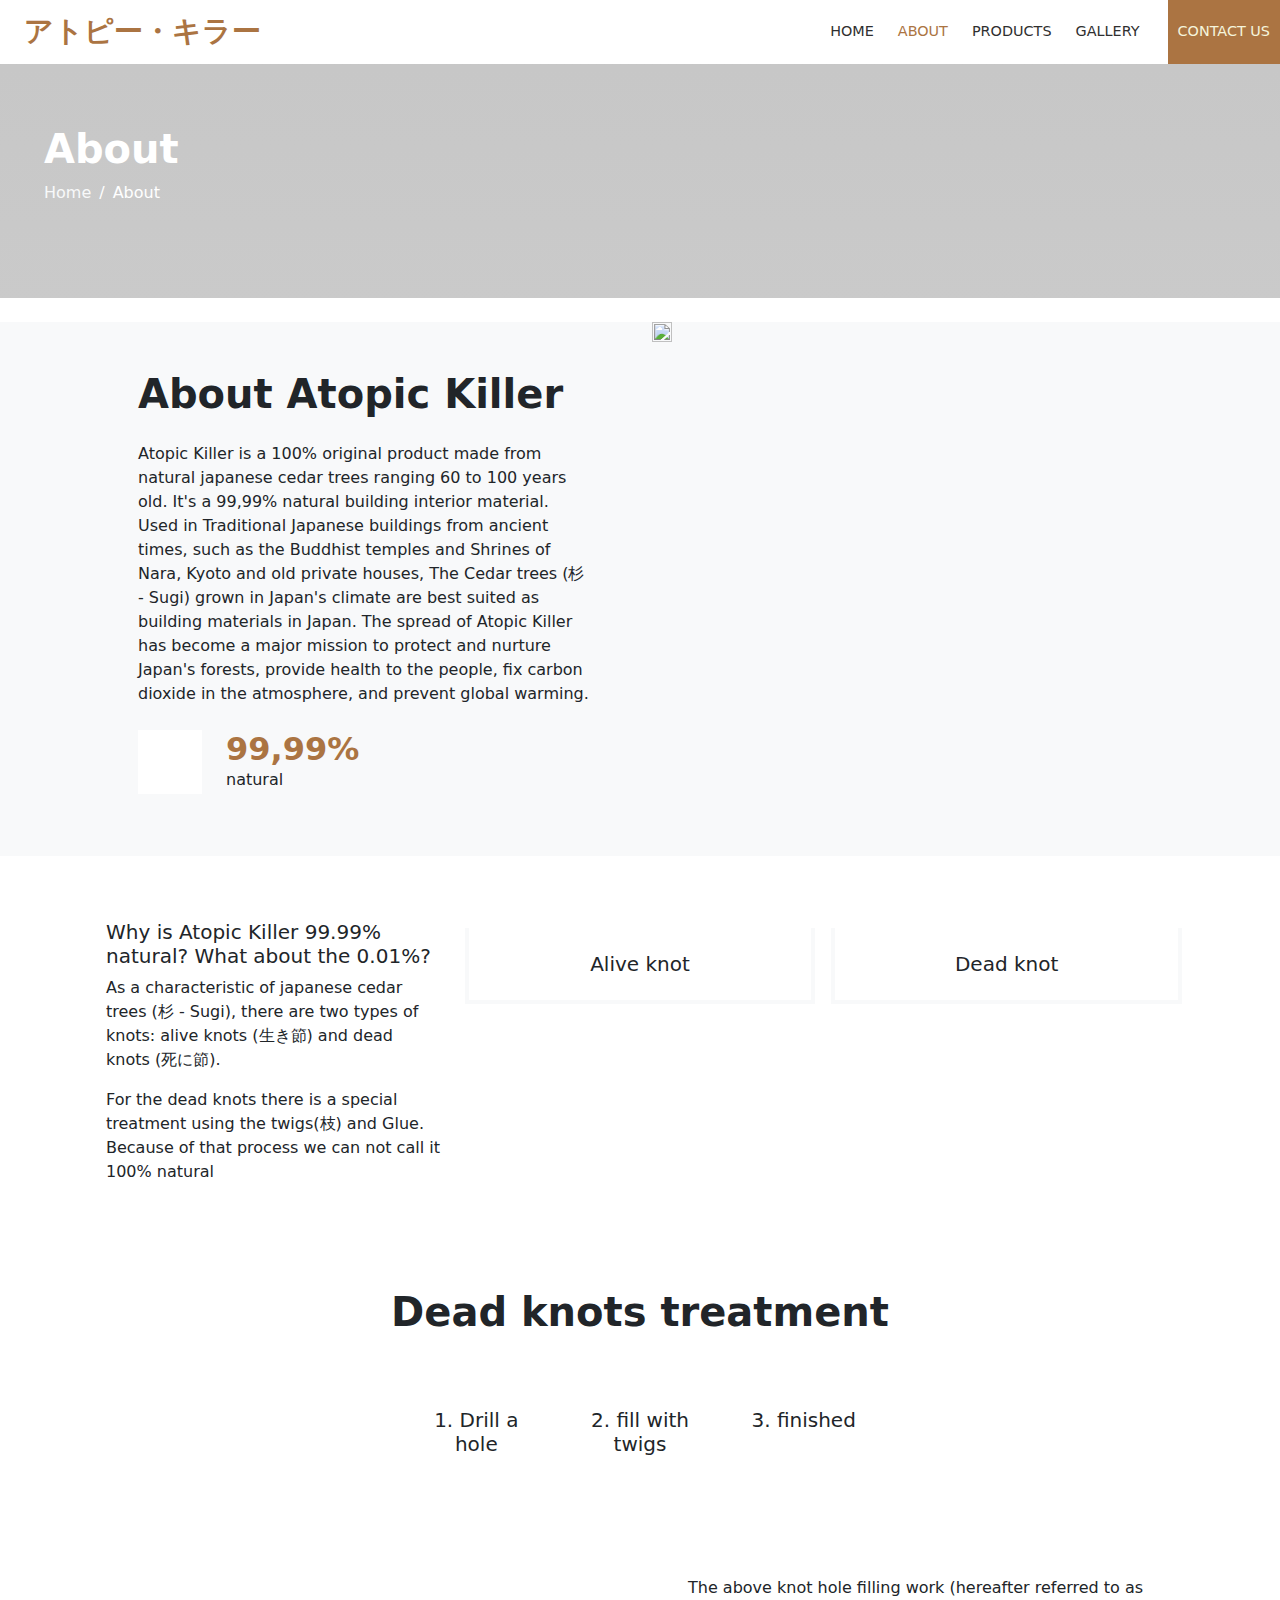
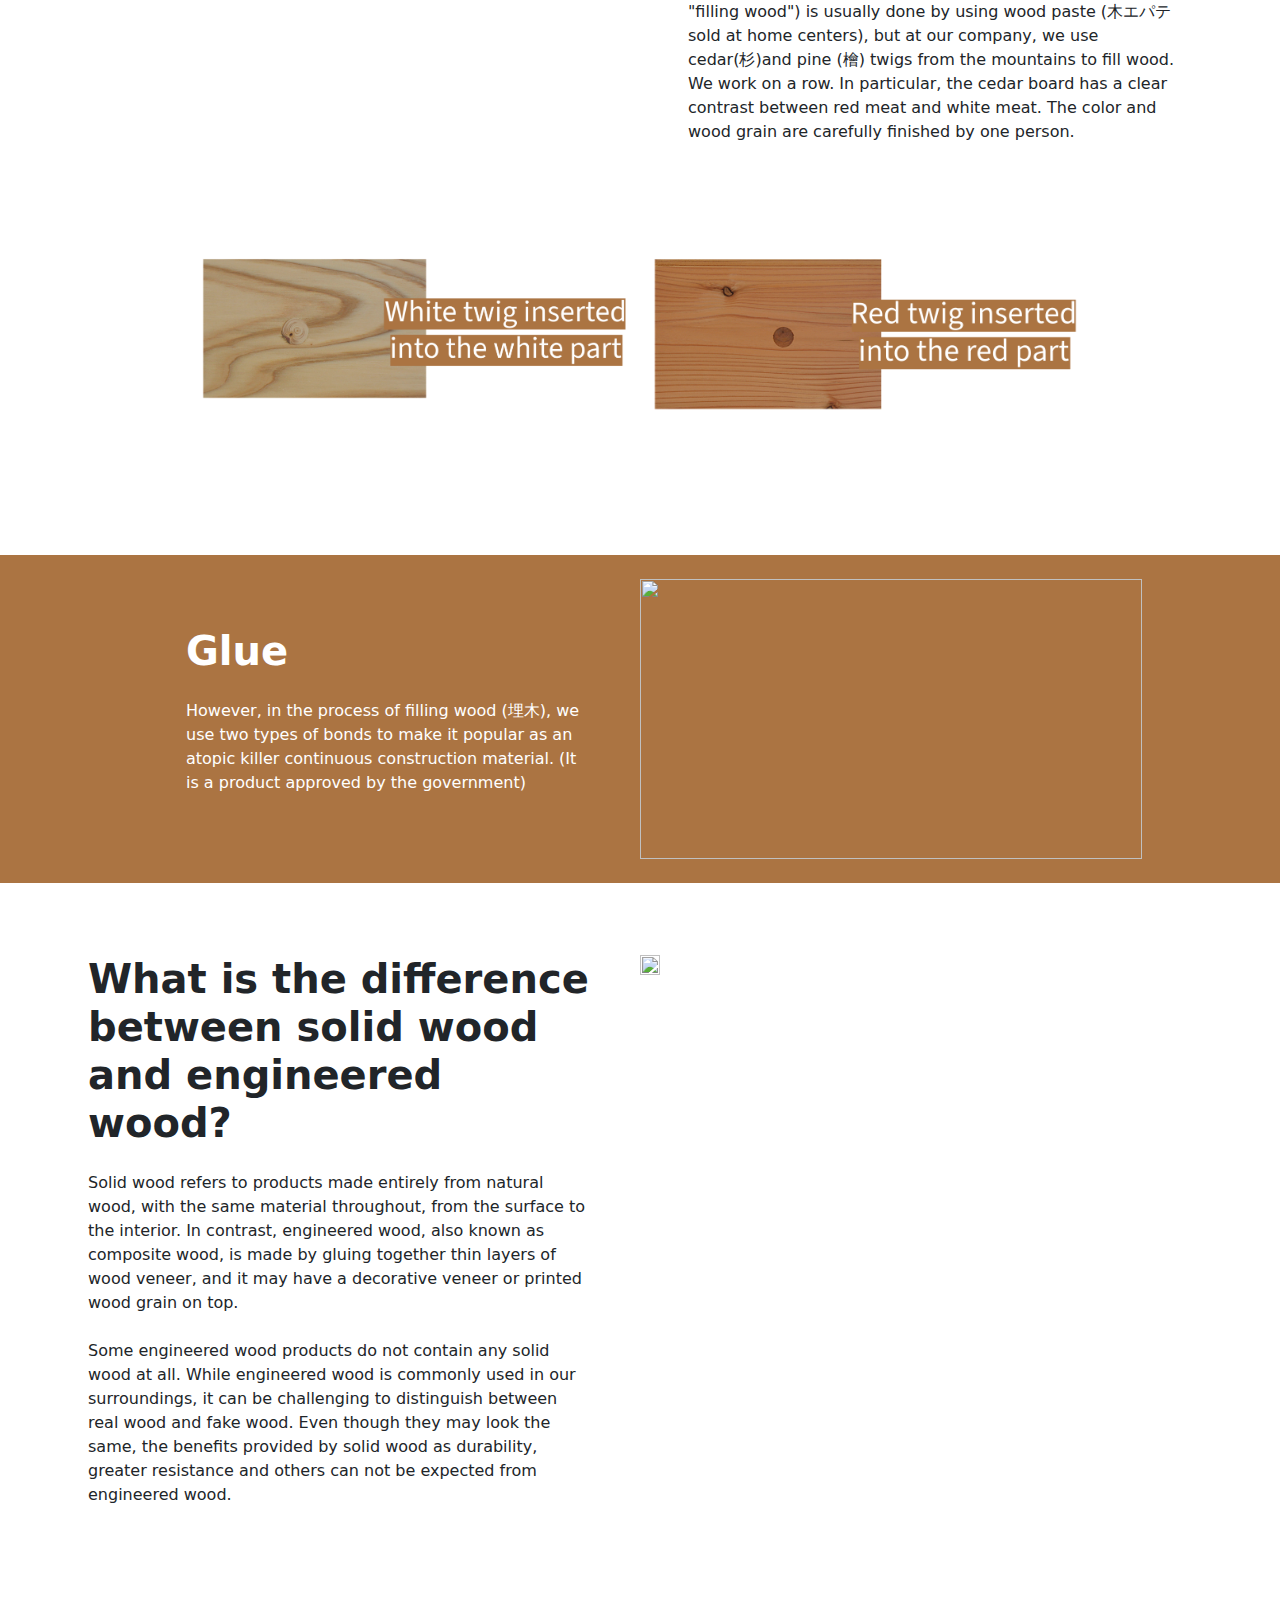
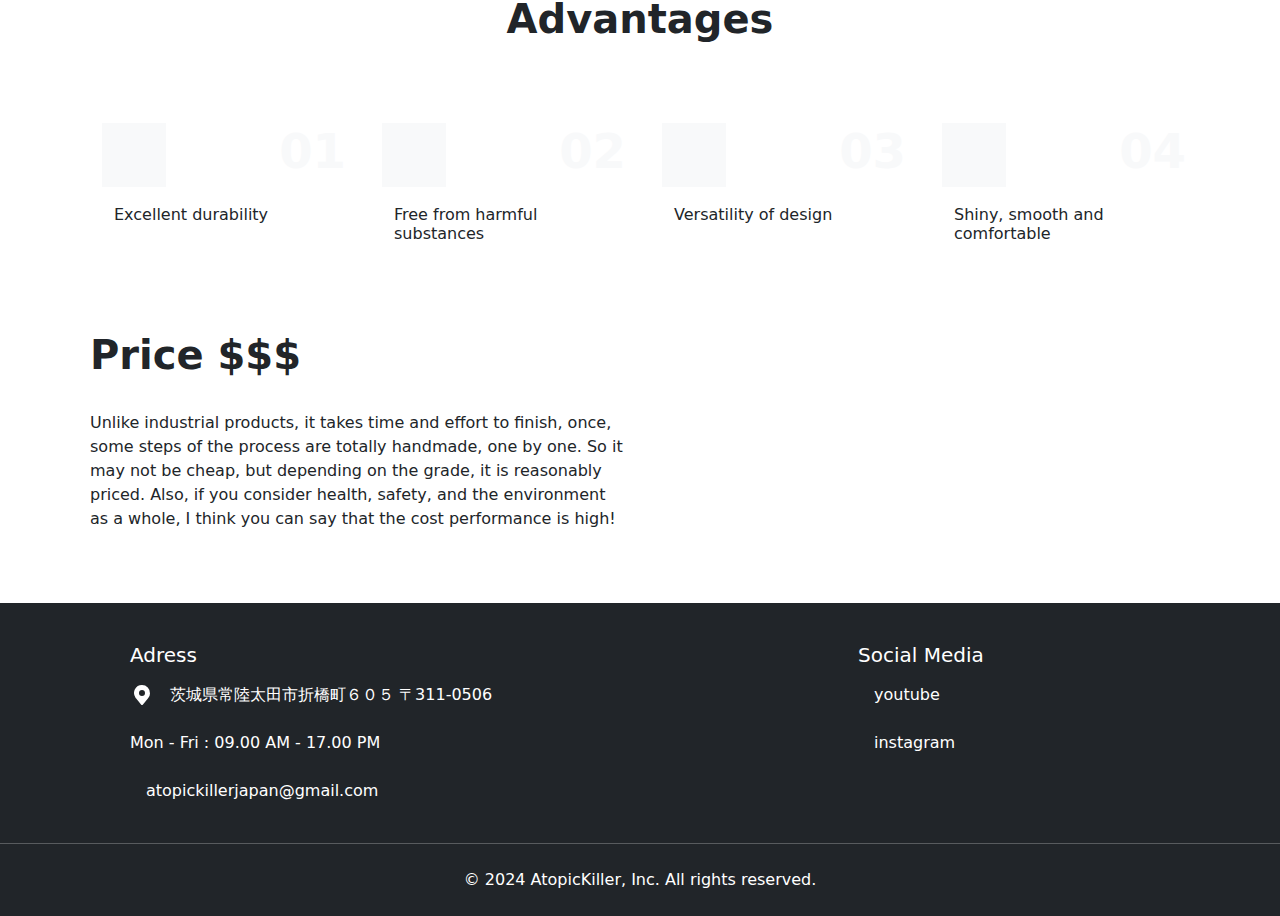
==== about.html @ 1cf499ae "primeiro commit" ====
<!doctype html>
<html lang="en">
  <head>
    <meta charset="utf-8">
    <meta name="viewport" content="width=device-width, initial-scale=1">
    <title>アトピー・キラーDEMO</title>
    <link href="https://cdn.jsdelivr.net/npm/bootstrap@5.3.3/dist/css/bootstrap.min.css" rel="stylesheet" integrity="sha384-QWTKZyjpPEjISv5WaRU9OFeRpok6YctnYmDr5pNlyT2bRjXh0JMhjY6hW+ALEwIH" crossorigin="anonymous">
    <link rel="stylesheet" href="style.css">
    <link rel="apple-touch-icon" sizes="180x180" href="favicon_io/apple-touch-icon.png">
    <link rel="icon" type="image/png" sizes="32x32" href="favicon_io/favicon-32x32.png">
    <link rel="icon" type="image/png" sizes="16x16" href="favicon_io/favicon-16x16.png">
    <script type="module" src="https://unpkg.com/boxicons@2.1.4/dist/boxicons.js"></script>
  </head>
  
  <body class="m-0 p-0">
    <header>
      <nav class="navbar navbar-expand-lg fixed-top py-2 p-lg-0 ">
        <a class="nav-link brand fw-bolder px-4" href="index.html" style="font-size: 1.8rem;">アトピー・キラー</a>
        <button class="navbar-toggler" type="button" data-bs-toggle="collapse" data-bs-target="#navbarNav" aria-controls="navbarNav" aria-expanded="false" aria-label="Toggle navigation">
          <span class="navbar-toggler-icon"></span>
        </button>
        <div class="collapse navbar-collapse p-4 p-lg-0" id="navbarNav" style="font-size:0.9rem;">
          <ul class="navbar-nav ms-auto">
            <li class="nav-item mx-1">
              <a class="nav-link link-sec" aria-current="page" href="index.html">HOME</a>
            </li>
            <li class="nav-item mx-1">
              <a class="nav-link  txt-marrom" href="about.html">ABOUT</a>
            </li>
            <li class="nav-item mx-1">
              <a class="nav-link link-sec" href="products.html">PRODUCTS</a>
            </li>
            <li class="nav-item mx-1">
              <a class="nav-link link-sec " href="gallery.html">GALLERY</a>
            </li>
          </ul>
        </div>
        <a class="nav-link btn-marrom rounded-0 d-none d-lg-flex ms-3 my-0 py-3 align-items-center"  style="height: 4rem; font-size: 0.9rem;" href="index.html#contact"><p class="mt-3">CONTACT US </p><box-icon name='right-arrow-alt' size="sm" color="beige"></box-icon></a>
      </nav>
    </header>
  <main style="margin-top: 3rem;">
    <div class=" d-flex align-items-center container-fluid w-100" style="height: 250px; background:linear-gradient( rgba(53, 53, 53, 0.278),  rgba(53, 53, 53, 0.264)), URL(https://live.staticflickr.com/65535/53167631909_a64d02c6c8_b.jpg); background-repeat: no-repeat;  background-size: cover;  background-position: center center;" >
      <div class="m-4 p-2 text-white">
          <h1 class=" fw-bold" style="font-size: 2.5rem;">About</h1>
          <div class="d-flex">
            <a href="index.html" class="pe-2 link-light text-decoration-none">Home</a>
            <div class="d-flex">
              <p>/</p>
              <p class="ps-2">About</p>
            </div>      
          </div>
      </div>      
    </div>
    <section>
      <div class="container-fluid p-0 my-4 bg-light">
      <div class="d-flex justify-content-center">
        <div class="row d-flex flex-wrap-reverse max-wi">
          <div class="col-lg-6 p-5">
            <h1 class="fw-bolder">About Atopic Killer</h1>
            <p class="pt-3">Atopic Killer is a 100% original product made from natural japanese cedar trees ranging 60 to 100 years old. It's a 99,99% natural building interior material.
              Used in Traditional Japanese buildings from ancient times, such as the Buddhist temples and Shrines of Nara, Kyoto and old private houses, The Cedar trees (杉 - Sugi) grown in Japan's climate are best suited as building materials in Japan.
              The spread of Atopic Killer has become a major mission to protect and nurture Japan's forests, provide health to the people, fix carbon dioxide in the atmosphere, and prevent global warming.</p>
            <div class="d-flex mt-4">
              <div class="bg-white d-flex justify-content-center align-items-center" style="height: 4rem; width: 4rem;">
                <box-icon name="check" color="#ab7442" size="lg" width="100%"></box-icon>
              </div>
              <div class="ms-4 ">
                <h2 class="mb-0 fw-bold txt-marrom">99,99%</h2>
                <p>natural</p>
              </div>
            </div>
              
          </div>
          <div class="col-lg-6 col-12">
            <div class="overflow-hidden" style="height: fit-content; width: fit-content">
             <img class="img img-fluid w-100 h-100" style="object-fit: cover;" alt="" src="https://live.staticflickr.com/65535/53167509451_a701fb99dd_b.jpg">
            </div>
          </div>
        </div>
      </div>  
      </div>
    </section>
    <section>
      <div class="container my-4 py-4 ">
        <div class="d-flex justify-content-center">
          <div class="row max-wi p-2 p-sm-0">
          <div class="col-12 col-md-4 p-sm-3 p-5">
            <h5>Why is Atopic Killer 99.99% natural? What about the 0.01%?</h5>
            <p>As a characteristic of japanese cedar trees (杉 - Sugi), there are two types of knots: alive knots (生き節) and dead knots (死に節).</p>
            <p>For the dead knots there is a special treatment using the twigs(枝) and Glue. Because of that process we can not call it 100% natural</p>
          </div>
          <div class="col-12 col-md-8 d-flex px-5 px-md-0">
            <div class="col-6 px-2">
              <div>
                <div class="overflow-hidden" style="height: fit-content; width: fit-content">
                  <img class="img" width="100%" src="https://live.staticflickr.com/65535/53167715219_7b3183a67c_b.jpg" alt="">
                </div>
                <h5 class="text-center py-4 border border-top-0 border-4 border-light">Alive knot</h5>
              </div>
            </div>
            <div class="col-6 px-2">
              <div class="overflow-hidden" style="height: fit-content; width: fit-content">
               <img class="img" width="100%" src="https://live.staticflickr.com/65535/53166924657_f0ff651159_b.jpg" alt="">
              </div>
              <h5 class="text-center py-4 border border-top-0 border-4 border-light">Dead knot</h5>
            </div>
          </div>
        </div>
        </div>        
      </div>
    </section>
    <section>
      <div class="container p-5 p-sm-0">
        <h1 class="text-center fw-bold mt-5">Dead knots treatment</h1>
        <div class="d-flex justify-content-center mt-5 mt-sm-0">
          <div class="text-center row row-cols-1 row-cols-md-3 row-cols-sm-2 pt-lg-4 pt-2 pb-5 max-wi">
          <div class="col p-5 pt-0 p-sm-3">
            <div class="overflow-hidden" style="height: fit-content; width: fit-content">
              <img class="img" width="100%" src="https://live.staticflickr.com/65535/53167715764_a9e0957e61_b.jpg" alt="">
            </div>
            <h5>1. Drill a hole</h5>
          </div>
          <div class="col p-5 pt-0 p-sm-3">
            <div class="overflow-hidden" style="height: fit-content; width: fit-content">
              <img class="img" width="100%" src="https://live.staticflickr.com/65535/53167949455_4ab462ef5a_b.jpg" alt="">
            </div>
            <h5>2. fill with twigs</h5>
          </div>
          <div class="col p-5 py-0 p-sm-3">
            <div class="overflow-hidden" style="height: fit-content; width: fit-content">
              <img class="img" width="100%" src="https://live.staticflickr.com/65535/53167949460_5d931c673b_b.jpg" alt="">
            </div>
            <h5>3. finished</h5>
          </div>
        </div>
        </div>
        
      </div>
    </section>
    <section>
      <div class="container pb-5 mb-5">
        <div class="d-flex justify-content-center">
          <div class="row  max-wi pt-0 p-2 p-sm-0">
            <div class="col-12 col-md-6 p-5 pt-0 p-sm-0">
              <video class="img-fluid w-100 h-100" style="object-fit: cover;" alt="" autoplay="" muted="" loop="">
                <source src="umekivideo.mp4" type="video/mp4">
              </video>
            </div>
            <div class="col-12 col-md-6  px-5 p-sm-0 ps-md-5 pt-sm-5">
              <p class="">The above knot hole filling work (hereafter referred to as "filling wood") is usually done by using wood paste (木エパテ sold at home centers),
                but at our company, we use cedar(杉)and pine (檜) twigs from the mountains to fill wood. We work on a row.
                In particular, the cedar board has a clear contrast between red meat and white meat.
                The color and wood grain are carefully finished by one person.
              </p>
            </div>
          </div>
        </div>
        <div class="d-flex justify-content-center py-sm-5">
          <div class="row d-flex mt-md-4 pt-md-4 ps-5 ps-sm-0" style="max-width: 900px;">
          <div class="col-9 col-sm-6">
            <img class="img" width="100%" src="fotos-detada-23.png" alt="">
          </div>
          <div class="col-sm-6 col-9 pt-4 pt-sm-0">
            <img class="img" width="100%" src="fotos-detada-24.png" alt="">
          </div>
        </div>
        </div>
      </div>
    </section>
    <section>
      <div class="container-fluid p-0 my-4 bg-marrom text-white">
        <div class="d-flex justify-content-center">
          <div class="row d-flex flex-wrap max-wi py-md-4 p-5">
            <div class="col-10 col-sm-6 ps-5 p-md-5">
              <h1 class="fw-bolder">Glue</h1>
              <p class="pt-3">However, in the process of filling wood (埋木), we use two types of bonds to make it popular as an atopic killer continuous construction material. (It is a product approved by the government)</p>             
            </div>
            <div class="col-sm-6 col-10 px-5 px-sm-0">
                <img class=" img img-fluid w-100 h-100" style="object-fit:contain;" alt="" src="cola3.png">
            </div>
          </div>
      </div>  
      </div>
    </section>
    <section>
      <div class="container-fluid my-4 py-5">
      <div class="d-flex justify-content-center">
        <div class="row d-flex flex-wrap-reverse p-lg-0 max-wi" style="max-width: 1200px;">
          <div class="col-lg-6 px-5">
            <h1 class="fw-bolder">What is the difference between solid wood and engineered wood?</h1>
            <p class="pt-3">Solid wood refers to products made entirely from natural wood, with the same material throughout, from the surface to the interior. In contrast, engineered wood, also known as composite wood, is made by gluing together thin layers of wood veneer, and it may have a decorative veneer or printed wood grain on top.<br><br>
               Some engineered wood products do not contain any solid wood at all. While engineered wood is commonly used in our surroundings, it can be challenging to distinguish between real wood and fake wood. Even though they may look the same, the benefits provided by solid wood as durability, greater resistance and others can not be expected from engineered wood.</p>        
          </div>
          <div class="p-5 p-lg-0 col-lg-6 col-12">
            <div class="overflow-hidden" style="height: fit-content; width: fit-content">
              <img class="img img-fluid w-100 h-100" style="object-fit: cover;" alt="" src="https://live.staticflickr.com/65535/53167716169_ccb4dd0835_b.jpg">
            </div>
          </div>
        </div>
      </div>  
      </div>
    </section>
    <section>
      <div class="container">
        <h1 class="fw-bold text-center">Advantages</h1>
        <div class="row row-cols-2 row-cols-md-3 row-cols-lg-4 d-flex py-5 ms-2">
          <div class="col p-4 ">
            <div class="row d-flex justify-content-between">
              <div class="bg-light d-flex justify-content-center align-items-center" style="height: 4rem; width: 4rem;">
                <box-icon name="check" color="#ab7442" size="lg" width="100%"></box-icon>
              </div>
              <div class="col d-flex justify-content-end">
                <h1 class="fw-bold fs-3rem text-light">01</h1>
              </div>
            </div>
            <div class="row pt-3">
              <h6>Excellent
              durability</h6>
            </div>
          </div>
          <div class="col p-4">
            <div class="row d-flex justify-content-between">
              <div class="bg-light d-flex justify-content-center align-items-center" style="height: 4rem; width: 4rem;">
                <box-icon name="check" color="#ab7442" size="lg" width="100%"></box-icon>
              </div>
              <div class="col d-flex justify-content-end">
                <h1 class="fw-bold fs-3rem text-light">02</h1>
              </div>
            </div>
            <div class="row pt-3">
              <h6>Free from harmful substances</h6>
            </div>
          </div>
          <div class="col p-4">
            <div class="row d-flex justify-content-between">
              <div class="bg-light d-flex justify-content-center align-items-center" style="height: 4rem; width: 4rem;">
                <box-icon name="check" color="#ab7442" size="lg" width="100%"></box-icon>
              </div>
              <div class="col d-flex justify-content-end">
                <h1 class="fw-bold fs-3rem text-light">03</h1>
              </div>
            </div>
            <div class="row  pt-3">
              <h6>Versatility
                of design</h6>
            </div>
          </div>
          <div class="col p-4">
            <div class="row d-flex justify-content-between">
              <div class="bg-light d-flex justify-content-center align-items-center" style="height: 4rem; width: 4rem;">
                <box-icon name="check" color="#ab7442" size="lg" width="100%"></box-icon>
              </div>
              <div class="col  d-flex justify-content-end">
                <h1 class="fw-bold fs-3rem text-light">04</h1>
              </div>
            </div>
            <div class="row  pt-3">
              <h6>Shiny, smooth
                and comfortable</h6>
            </div>
          </div>
        </div>
      </div>
    </section>
    <section>
      <div class="container">
        <div class="row p-5 p-md-2">
          <div class="col-12 col-lg-6">
            <h1 class="fw-bold">Price $$$</h1><br>
            <p>Unlike industrial products, it takes time and effort to finish, once, some steps of the process are totally handmade, one by one. So it may not be cheap, but depending on the grade, it is reasonably priced. Also, if you consider health, safety, and the environment as a whole, I think you can say that the cost performance is high!</p>
          </div>
          <div class="col-12 col-lg-6 pt-lg-3">
              <img class="img img-fluid" style="object-fit: cover;" src="https://live.staticflickr.com/65535/53167950920_b22e632f0a_b.jpg" alt="">
          </div>
          
        </div>
      </div>
    </section>
    <footer class="pt-4 mt-5 text-white bg-dark ">
      <div class="container d-flex justify-content-center">
         <div class="row d-flex container">
        <div class="col-12 col-md-8 pt-3">
          <ul class="nav flex-column px-4">
            <li class="mb-2"><h5>Adress</h5></li>
            <li class="mb-2 d-flex"><svg class="me-3 w-6 h-6 text-gray-800 dark:text-white" aria-hidden="true" xmlns="http://www.w3.org/2000/svg" width="24" height="24" fill="currentColor" viewBox="0 0 24 24">
              <path fill-rule="evenodd" d="M11.906 1.994a8.002 8.002 0 0 1 8.09 8.421 7.996 7.996 0 0 1-1.297 3.957.996.996 0 0 1-.133.204l-.108.129c-.178.243-.37.477-.573.699l-5.112 6.224a1 1 0 0 1-1.545 0L5.982 15.26l-.002-.002a18.146 18.146 0 0 1-.309-.38l-.133-.163a.999.999 0 0 1-.13-.202 7.995 7.995 0 0 1 6.498-12.518ZM15 9.997a3 3 0 1 1-5.999 0 3 3 0 0 1 5.999 0Z" clip-rule="evenodd"/>
            </svg>
            <p>茨城県常陸太田市折橋町６０５ 〒311-0506</p></li>
            <li class="mb-2"><p>Mon - Fri : 09.00 AM - 17.00 PM</p></li>
            <li class="mb-2 d-flex"><box-icon class="me-3" color="white"  name='envelope' ></box-icon><p>atopickillerjapan@gmail.com</p></li>
          </ul>
        </div>
        <div class="pt-3  col-4 col-md-4 col-12">
          <ul class="nav flex-column px-4">
            <li class="mb-2"><h5>Social Media</h5></li>
            <li class="mb-2 d-flex"><a href="https://www.youtube.com/@atopickiller"  target="_blank"><box-icon color="white"  class="me-3" type='logo' name='youtube' size="sm" ></box-icon></a><a class="page-link" href="https://www.youtube.com/@atopickiller"  target="_blank"><p>youtube</p></a></li>
            <li class="d-flex"><a href="https://www.instagram.com/atopic.killer/"  target="_blank"><box-icon name='instagram' color="white"  type='logo'size="sm" class="me-3" ></box-icon></a><a href="https://www.instagram.com/atopic.killer/"  target="_blank" class="page-link"><p>instagram</p></a></li>
          </ul>
        </div>
      </div>
      </div>
     
      <hr>
      <div class="text-center p-2 m-0">
        <p>© 2024 AtopicKiller, Inc. All rights reserved.</p>
      </div>
    </footer>
  
  </main>
  <script src="https://cdn.jsdelivr.net/npm/bootstrap@5.3.3/dist/js/bootstrap.bundle.min.js" integrity="sha384-YvpcrYf0tY3lHB60NNkmXc5s9fDVZLESaAA55NDzOxhy9GkcIdslK1eN7N6jIeHz" crossorigin="anonymous"></script>
  </body>
</html>
---- style.css ----
*{
  margin: 0;
  padding: 0;
  scroll-behavior: smooth;
}
header>nav{
  background-color: white;
  position: fixed;
  top: 0;
}
body{
  width: 100%;
}
.coolJapan{
  width: 30%;
}
@media(max-width: 1300px){
  .coolJapan{
    width: 40%;
  }
}
@media(max-width: 1000px){
  .coolJapan{
    width: 60%;
  }
}
@media(max-width: 550px){
  .coolJapan{
    width: 100%;
  }
}

.max-wi{
  max-width: 1100px;
}
.fs-3rem{
  font-size: 3rem;
}
.img{
  transition: 0.5s;
}
.img:hover{
  scale: 1.1;
}

.txt-marrom{
  color: #ab7442;
}
.btn-marrom{
  background-color: #ab7442;
  color: beige;
  padding: 10px;
  border-radius: 30px;
}
.btn-marrom:hover{
  background-color: #e1ab79;
  color: beige;
}
.link-sec{
  color: rgb(47, 47, 47);
}
.link-sec:hover{
  color: #ab7442
}
.brand{
  color: #ab7442
}
.brand:hover{
  color:  #c39e7d
}
.bg-marrom{
  background-color: #ab7442;
}
.bg-gray{
  background-color: rgba(145, 144, 144, 0.062);
}
#premium{
  color: goldenrod;
}
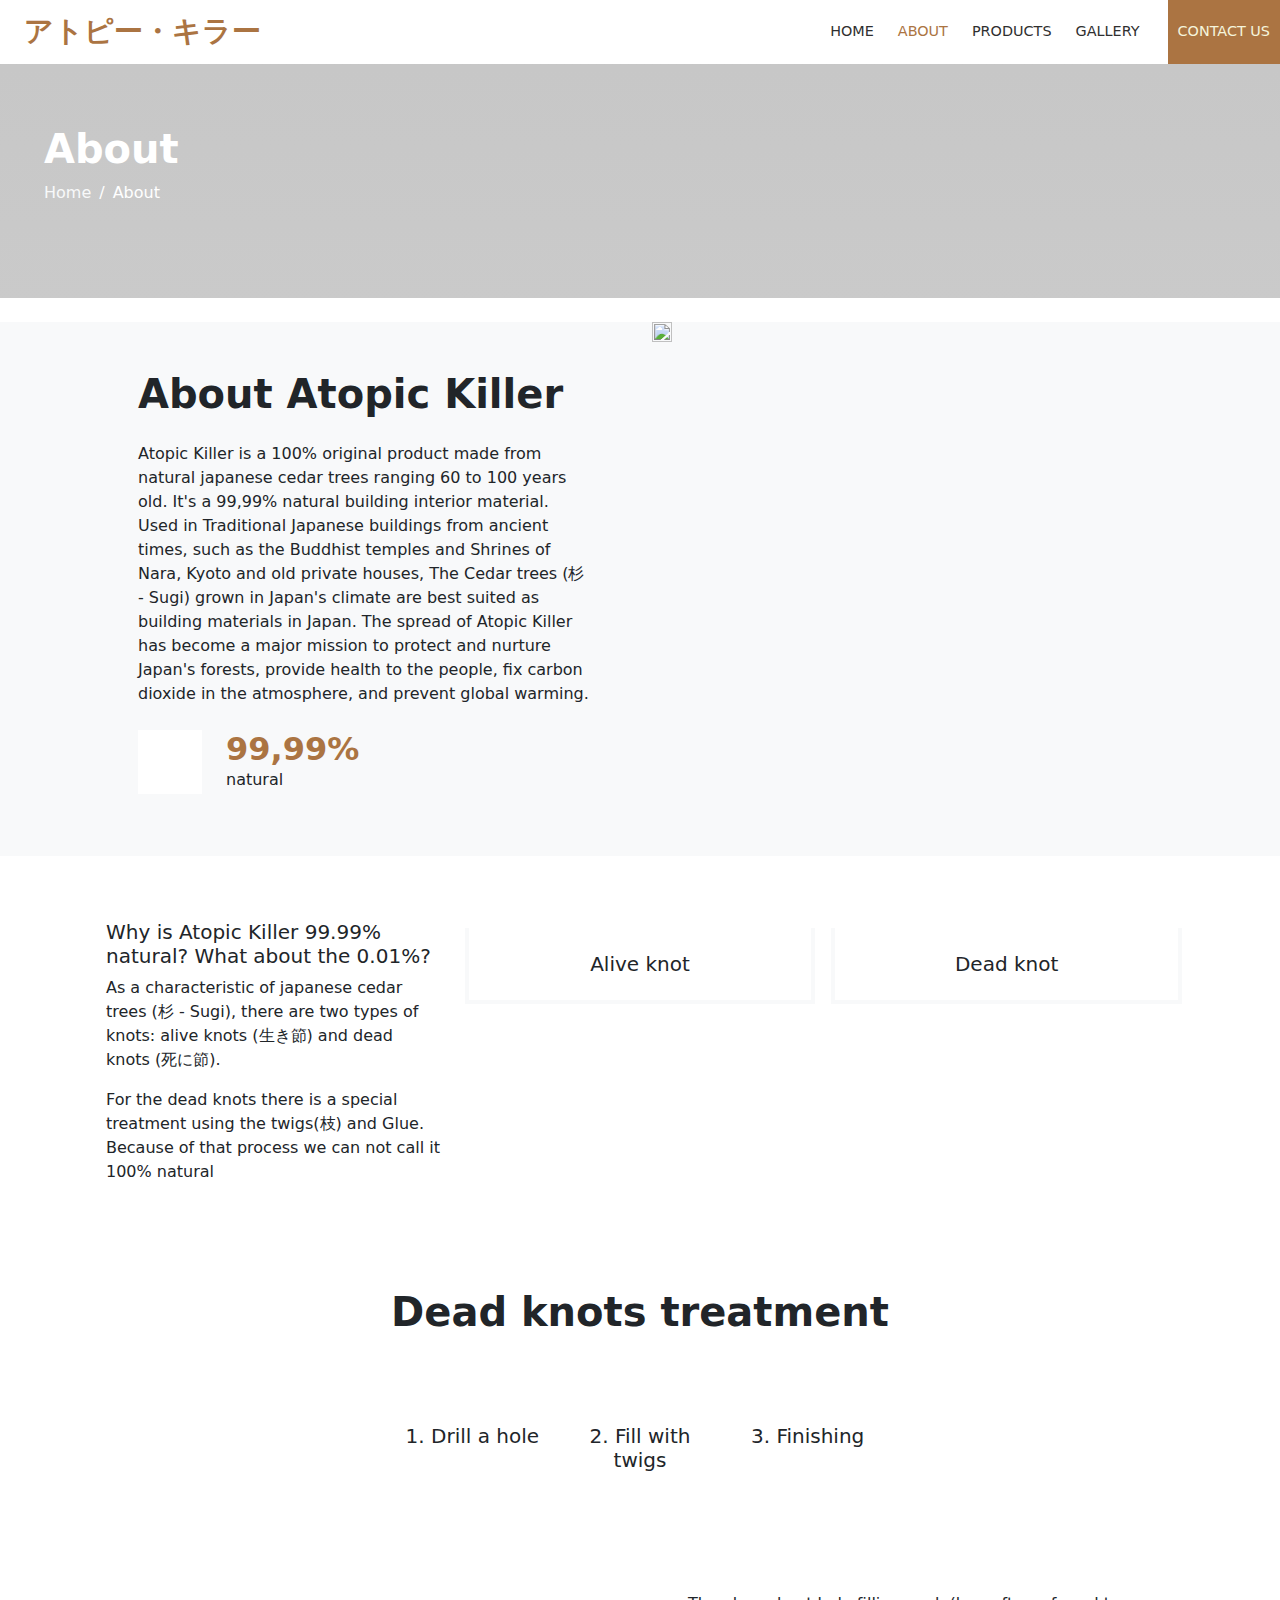
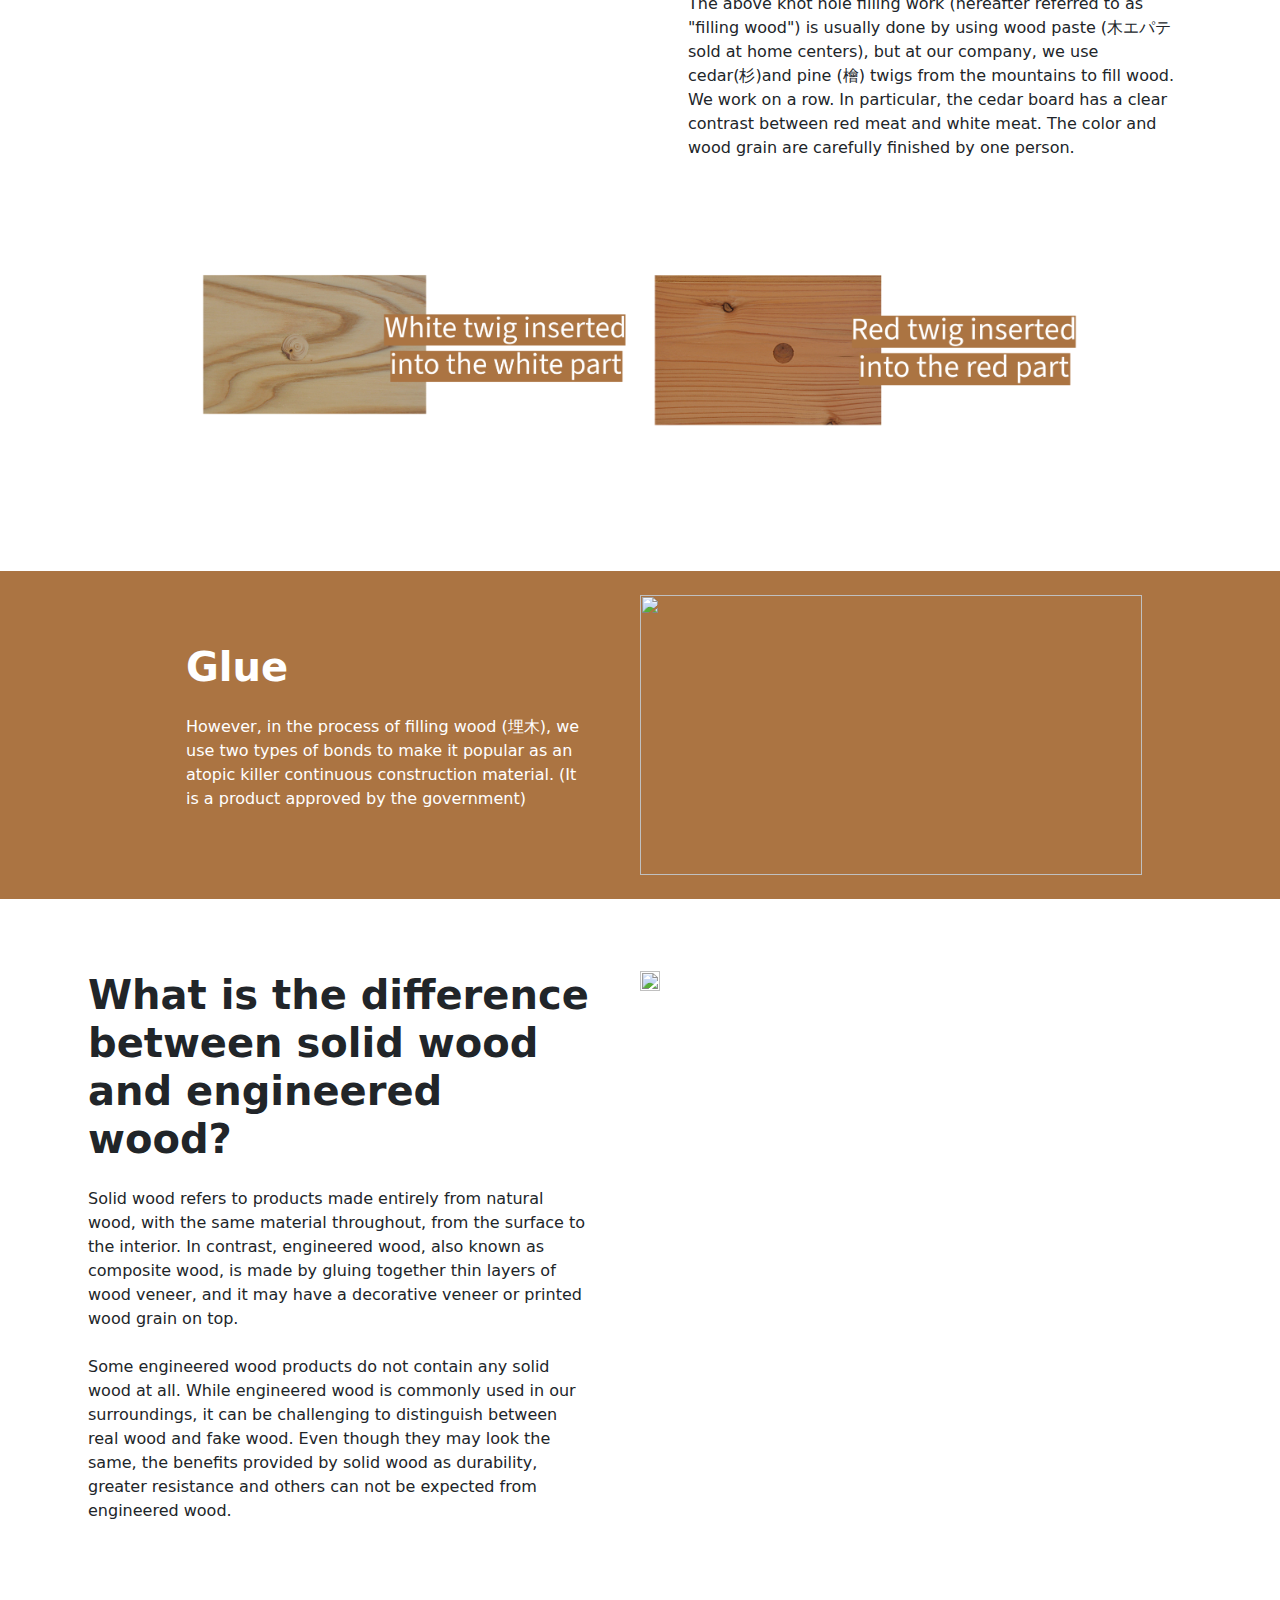
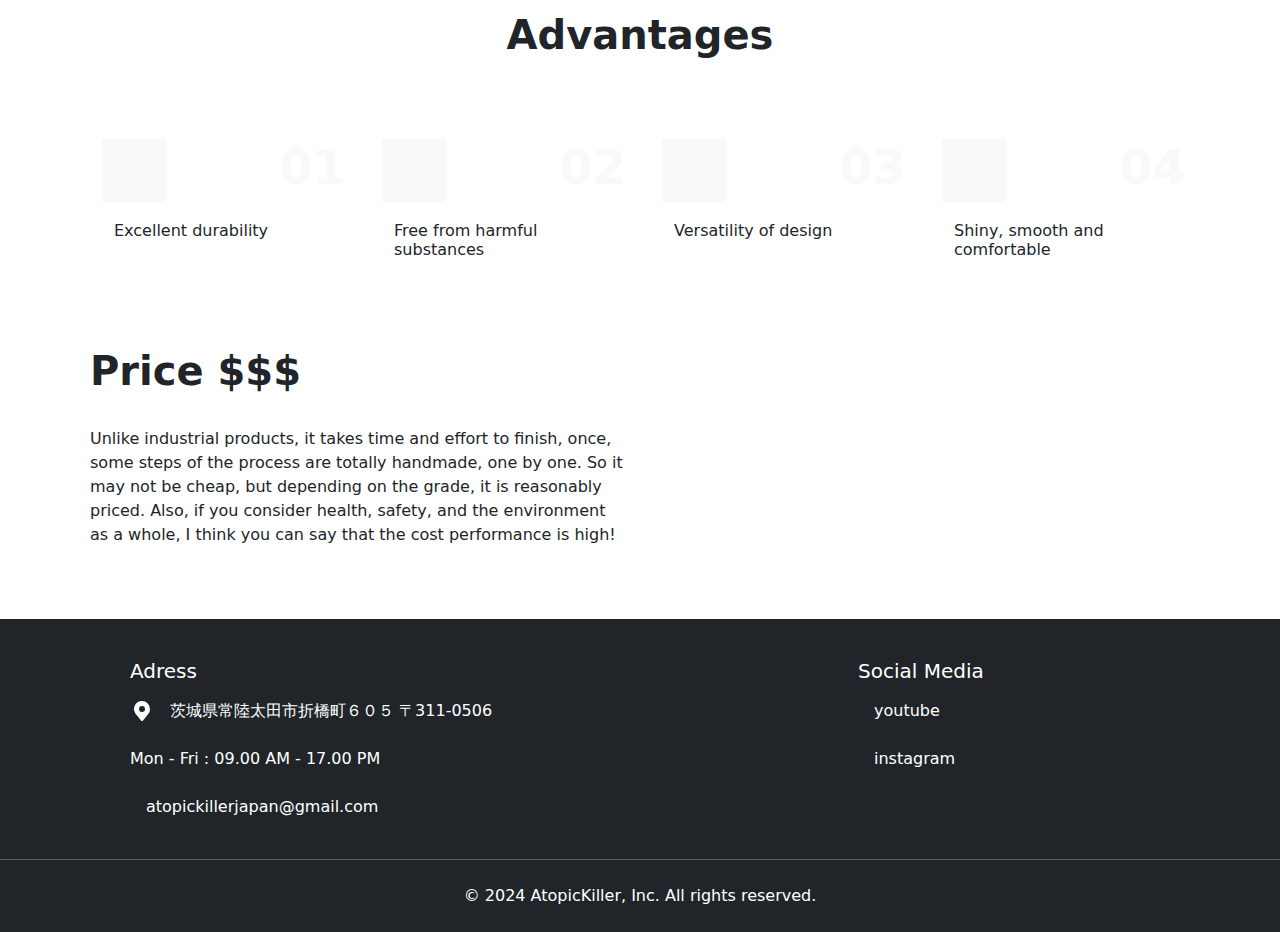
==== commit bfeacdaf: "alteracao na section about" ====
--- a/about.html
+++ b/about.html
@@ -3,7 +3,7 @@
   <head>
     <meta charset="utf-8">
     <meta name="viewport" content="width=device-width, initial-scale=1">
-    <title>アトピー・キラーDEMO</title>
+    <title>アトピー・キラー</title>
     <link href="https://cdn.jsdelivr.net/npm/bootstrap@5.3.3/dist/css/bootstrap.min.css" rel="stylesheet" integrity="sha384-QWTKZyjpPEjISv5WaRU9OFeRpok6YctnYmDr5pNlyT2bRjXh0JMhjY6hW+ALEwIH" crossorigin="anonymous">
     <link rel="stylesheet" href="style.css">
     <link rel="apple-touch-icon" sizes="180x180" href="favicon_io/apple-touch-icon.png">
@@ -118,19 +118,19 @@
             <div class="overflow-hidden" style="height: fit-content; width: fit-content">
               <img class="img" width="100%" src="https://live.staticflickr.com/65535/53167715764_a9e0957e61_b.jpg" alt="">
             </div>
-            <h5>1. Drill a hole</h5>
+            <h5 class="pt-3">1. Drill a hole</h5>
           </div>
           <div class="col p-5 pt-0 p-sm-3">
             <div class="overflow-hidden" style="height: fit-content; width: fit-content">
               <img class="img" width="100%" src="https://live.staticflickr.com/65535/53167949455_4ab462ef5a_b.jpg" alt="">
             </div>
-            <h5>2. fill with twigs</h5>
+            <h5 class="pt-3">2. Fill with twigs</h5>
           </div>
           <div class="col p-5 py-0 p-sm-3">
             <div class="overflow-hidden" style="height: fit-content; width: fit-content">
               <img class="img" width="100%" src="https://live.staticflickr.com/65535/53167949460_5d931c673b_b.jpg" alt="">
             </div>
-            <h5>3. finished</h5>
+            <h5 class="pt-3">3. Finishing</h5>
           </div>
         </div>
         </div>
